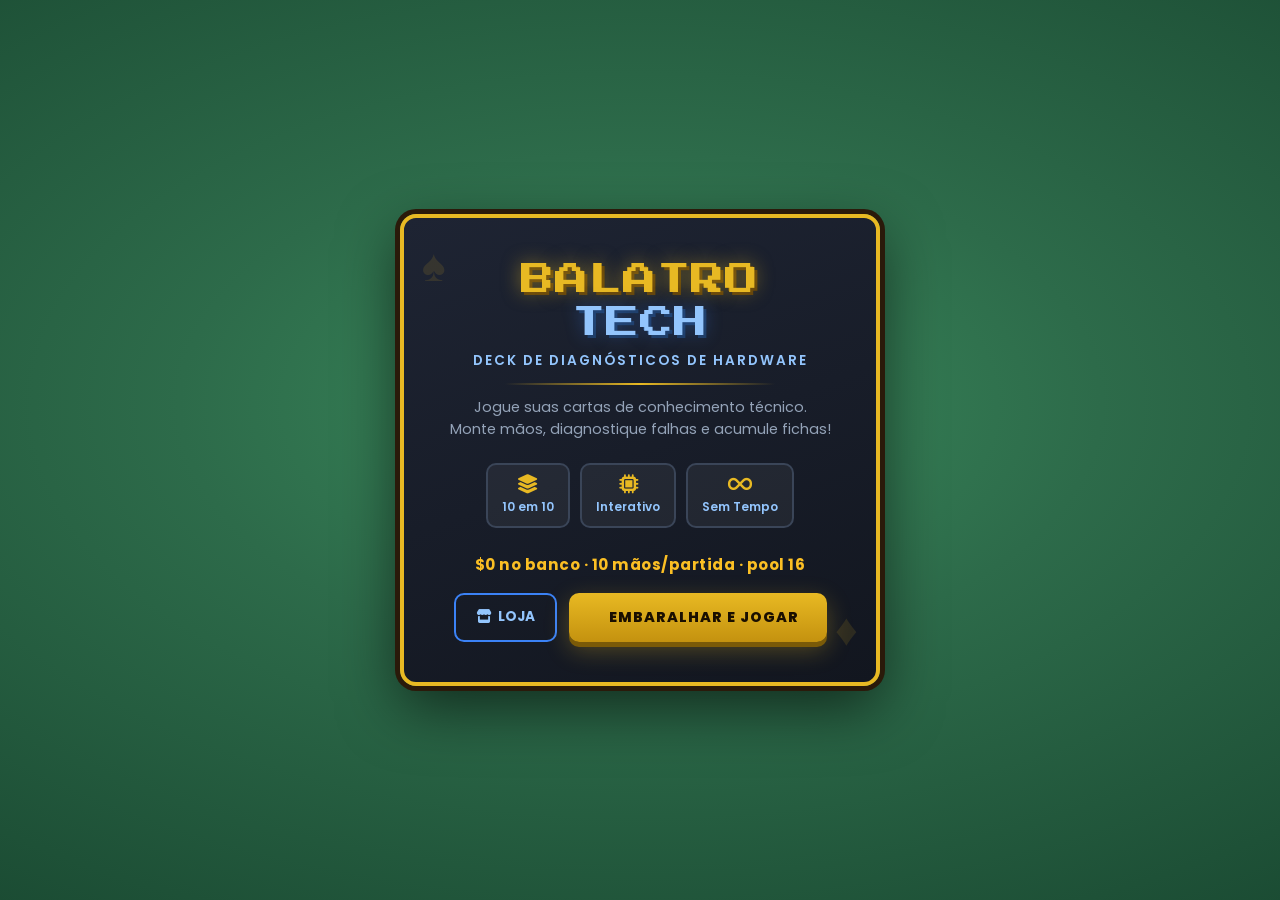
==== index.html @ ff2b9a87 "Primeira versão - Balatro Tech" ====
<!DOCTYPE html>
<html lang="pt-BR">
<head>
    <meta charset="UTF-8">
    <meta name="viewport" content="width=device-width, initial-scale=1.0">
    <title>BALATRO TECH — Deck de Diagnósticos</title>
    <link href="https://cdn.jsdelivr.net/npm/bootstrap@5.3.0/dist/css/bootstrap.min.css" rel="stylesheet">
    <link rel="stylesheet" href="https://cdnjs.cloudflare.com/ajax/libs/font-awesome/6.4.0/css/all.min.css">
    <link href="https://fonts.googleapis.com/css2?family=Press+Start+2P&family=Poppins:wght@400;600;700&display=swap" rel="stylesheet">
    <link rel="stylesheet" href="assets/css/css.css">
</head>
<body>

    <!-- ========== TELA INICIAL ========== -->
    <div id="screen-start" class="screen-start fade-in">
        <div class="title-card">
            <div class="suit-decor left">♠</div>
            <div class="suit-decor right">♦</div>
            <h1 class="game-title">BALATRO<br><span>TECH</span></h1>
            <p class="subtitle">Deck de Diagnósticos de Hardware</p>
            <div class="title-divider"></div>
            <p class="desc">Jogue suas cartas de conhecimento técnico.<br>Monte mãos, diagnostique falhas e acumule fichas!</p>
            <div class="feature-row">
                <div class="mini-card"><i class="fa-solid fa-layer-group"></i><span>10 em 10</span></div>
                <div class="mini-card"><i class="fa-solid fa-microchip"></i><span>Interativo</span></div>
                <div class="mini-card"><i class="fa-solid fa-infinity"></i><span>Sem Tempo</span></div>
            </div>
            <div class="start-bank" id="start-bank">$0 no banco · 10 mãos</div>
            <div class="start-actions">
                <button id="btn-start-shop" class="btn-shop-outline">
                    <i class="fa-solid fa-store me-1"></i> LOJA
                </button>
                <button id="btn-start" class="btn-deal">
                    <i class="fa-solid fa-cards-blank me-2"></i> EMBARALHAR E JOGAR
                </button>
            </div>
        </div>
    </div>

    <!-- ========== TELA DO JOGO (estilo Balatro) ========== -->
    <div id="screen-quiz" class="screen-quiz d-none">

        <!-- Painel esquerdo -->
        <aside class="side-panel">
            <div class="panel-header">
                <span class="panel-title">Mão <span id="question-counter">1</span>/<span id="question-total">10</span></span>
            </div>

            <div class="blind-box">
                <div class="blind-label">CASO ATUAL</div>
                <div class="blind-goal">
                    <i class="fa-solid fa-microchip"></i>
                    <span>Diagnóstico</span>
                </div>
                <div class="blind-reward">Recompensa: <strong>10 × mult</strong></div>
            </div>

            <div class="score-row">
                <div class="score-box chips-box">
                    <div class="score-label">Fichas</div>
                    <div class="score-value" id="score-display">0</div>
                </div>
                <div class="score-x">×</div>
                <div class="score-box mult-box">
                    <div class="score-label">Mult</div>
                    <div class="score-value" id="mult-display">1</div>
                </div>
            </div>

            <div class="info-box">
                <div class="info-row">
                    <span>Mãos restantes</span>
                    <strong id="hands-left">10</strong>
                </div>
                <div class="info-row">
                    <span>Acertos</span>
                    <strong id="correct-count">0</strong>
                </div>
            </div>

            <div class="money-box">
                <i class="fa-solid fa-coins"></i>
                <span id="money-display">$0</span>
            </div>

            <div class="side-actions">
                <button id="btn-mid-shop" class="btn-side-shop" title="Loja da run">
                    <i class="fa-solid fa-store"></i> LOJA
                </button>
                <button id="btn-home-quiz" class="btn-side-home" title="Voltar ao início">
                    <i class="fa-solid fa-house"></i>
                </button>
            </div>
        </aside>

        <!-- Área central da mesa -->
        <main class="table-area">
            <div class="problem-area">
                <div class="problem-card" id="problem-card">
                    <div class="card-rank top-left">
                        <span id="card-rank">A</span>
                        <span class="suit" id="card-suit">♠</span>
                    </div>
                    <div class="card-rank bottom-right">
                        <span id="card-rank-b">A</span>
                        <span class="suit" id="card-suit-b">♠</span>
                    </div>
                    <div class="card-body-content">
                        <h5 id="question-text">Texto do problema...</h5>
                        <div id="interactive-workspace" class="workspace"></div>
                    </div>
                </div>
            </div>

            <div id="explanation-box" class="feedback-box d-none">
                <div class="feedback-header" id="explanation-title"></div>
                <p id="explanation-text" class="mb-0"></p>
            </div>

            <div class="hand-section">
                <div class="hand-label">SUA MÃO — escolha uma carta</div>
                <div id="options-container" class="hand-cards"></div>
                <div class="hand-actions">
                    <button id="btn-next" class="btn-next d-none">
                        PRÓXIMA MÃO <i class="fa-solid fa-arrow-right ms-1"></i>
                    </button>
                </div>
            </div>
        </main>
    </div>

    <!-- ========== TELA DE RESULTADO ========== -->
    <div id="screen-result" class="screen-start d-none fade-in">
        <div class="result-card">
            <div class="result-icon" id="result-icon"><i class="fa-solid fa-trophy"></i></div>
            <h2 class="result-title">MÃO FINAL!</h2>
            <p id="result-badge" class="result-badge">Técnico Nível 3</p>
            <div class="result-stats">
                <div class="stat-box">
                    <div class="stat-label">FICHAS</div>
                    <div class="stat-value" id="final-score">0</div>
                </div>
                <div class="stat-box">
                    <div class="stat-label">ACERTOS</div>
                    <div class="stat-value" id="final-accuracy">0/10</div>
                </div>
            </div>
            <div class="accordion text-start mb-4" id="accordionSummary">
                <div class="accordion-item border-0 bg-transparent">
                    <h2 class="accordion-header">
                        <button class="accordion-button collapsed summary-btn" type="button" data-bs-toggle="collapse" data-bs-target="#collapseSummary">
                            <i class="fa-solid fa-list-check me-2"></i> Ver Histórico das Mãos
                        </button>
                    </h2>
                    <div id="collapseSummary" class="accordion-collapse collapse" data-bs-parent="#accordionSummary">
                        <div class="accordion-body p-0" id="summary-list"></div>
                    </div>
                </div>
            </div>
            <div class="result-actions">
                <button id="btn-shop" class="btn-shop">
                    <i class="fa-solid fa-store me-2"></i> LOJA
                </button>
                <button id="btn-restart" class="btn-deal">
                    <i class="fa-solid fa-rotate-right me-2"></i> NOVA PARTIDA
                </button>
                <button id="btn-home-result" class="btn-shop-outline">
                    <i class="fa-solid fa-house me-2"></i> INÍCIO
                </button>
            </div>
        </div>
    </div>

    <!-- ========== LOJA ========== -->
    <div id="screen-shop" class="screen-start d-none fade-in">
        <div class="shop-card">
            <div class="shop-header">
                <h2 class="shop-title"><i class="fa-solid fa-store me-2"></i><span id="shop-mode-label">LOJA TECH</span></h2>
                <div class="shop-money" id="shop-money">$0</div>
            </div>
            <p class="shop-desc" id="shop-desc-text">Compre pacotes de cartas para desbloquear novas mãos no próximo run!</p>
            <div id="shop-items" class="shop-items"></div>
            <div class="shop-footer">
                <button id="btn-shop-close" class="btn-deal">
                    <i class="fa-solid fa-play me-2"></i> JOGAR COM O BARALHO
                </button>
            </div>
        </div>
    </div>

    <script src="https://cdn.jsdelivr.net/npm/bootstrap@5.3.0/dist/js/bootstrap.bundle.min.js"></script>
    <script src="assets/js/script.js"></script>
</body>
</html>
---- assets/css/css.css ----
:root {
    --felt: #2d6b4a;
    --felt-dark: #1a4a32;
    --felt-light: #3d8a5e;
    --card-bg: #f5f0e6;
    --gold: #e8b923;
    --panel-bg: #1e2433;
    --panel-border: #3a4558;
    --blue-chip: #3b82f6;
    --red-mult: #ef4444;
    --orange-ui: #f59e0b;
}

* { box-sizing: border-box; margin: 0; padding: 0; }

body {
    font-family: 'Poppins', sans-serif;
    background: var(--felt-dark);
    color: #e2e8f0;
    min-height: 100vh;
    overflow-x: hidden;
}

/* ========== MESA DE FELTRO (fundo do jogo) ========== */
body::before {
    content: '';
    position: fixed;
    inset: 0;
    background:
        radial-gradient(ellipse 90% 70% at 55% 45%, #3a8a5c 0%, #2d6b4a 40%, #1a4a32 100%);
    z-index: 0;
}

/* Padrão sutil de feltro */
body::after {
    content: '';
    position: fixed;
    inset: 0;
    background-image:
        radial-gradient(circle at 20% 30%, rgba(255,255,255,0.03) 0%, transparent 50%),
        radial-gradient(circle at 80% 70%, rgba(0,0,0,0.08) 0%, transparent 40%),
        url("data:image/svg+xml,%3Csvg width='60' height='60' xmlns='http://www.w3.org/2000/svg'%3E%3Cpath d='M30 5 Q35 20 30 30 Q25 20 30 5' fill='none' stroke='rgba(255,255,255,0.02)' stroke-width='1'/%3E%3C/svg%3E");
    pointer-events: none;
    z-index: 0;
}

/* ========== TELA INICIAL ========== */
.screen-start {
    position: relative;
    z-index: 1;
    min-height: 100vh;
    display: flex;
    align-items: center;
    justify-content: center;
    padding: 20px;
    background:
        radial-gradient(ellipse 90% 70% at 50% 45%, #3a8a5c 0%, #2d6b4a 40%, #1a4a32 100%);
}

.title-card {
    background: linear-gradient(160deg, #1e2433 0%, #12161f 100%);
    border: 4px solid var(--gold);
    border-radius: 16px;
    padding: 40px 28px;
    text-align: center;
    position: relative;
    box-shadow: 0 0 0 5px #2a1a0a, 0 20px 60px rgba(0,0,0,0.6);
    max-width: 480px;
    width: 100%;
}

.suit-decor {
    position: absolute;
    font-size: 2.8rem;
    opacity: 0.12;
    color: var(--gold);
    font-weight: 700;
}
.suit-decor.left { top: 14px; left: 18px; }
.suit-decor.right { bottom: 14px; right: 18px; transform: rotate(180deg); }

.game-title {
    font-family: 'Press Start 2P', cursive;
    font-size: clamp(1.4rem, 5vw, 2.1rem);
    color: var(--gold);
    text-shadow: 0 0 18px rgba(232,185,35,0.5), 3px 3px 0 #5c3d0a;
    line-height: 1.3;
    margin-bottom: 6px;
}
.game-title span {
    color: #93c5fd;
    text-shadow: 0 0 18px rgba(59,130,246,0.4), 3px 3px 0 #1e3a5f;
}

.subtitle {
    color: #93c5fd;
    font-size: 0.85rem;
    font-weight: 600;
    letter-spacing: 2px;
    text-transform: uppercase;
    margin-bottom: 10px;
}

.title-divider {
    height: 2px;
    background: linear-gradient(90deg, transparent, var(--gold), transparent);
    margin: 12px auto;
    width: 65%;
}

.desc {
    color: #94a3b8;
    font-size: 0.9rem;
    line-height: 1.5;
    margin-bottom: 22px;
}

.feature-row {
    display: flex;
    gap: 10px;
    justify-content: center;
    margin-bottom: 26px;
    flex-wrap: wrap;
}

.mini-card {
    background: rgba(255,255,255,0.05);
    border: 2px solid #3a4558;
    border-radius: 10px;
    padding: 10px 14px;
    display: flex;
    flex-direction: column;
    align-items: center;
    gap: 4px;
    min-width: 80px;
    color: #93c5fd;
    font-size: 0.75rem;
    font-weight: 600;
}
.mini-card i { font-size: 1.2rem; color: var(--gold); }

.btn-deal {
    background: linear-gradient(180deg, #e8b923 0%, #c4920f 100%);
    color: #1a0f00;
    border: none;
    border-radius: 10px;
    padding: 14px 28px;
    font-weight: 800;
    font-size: 0.9rem;
    letter-spacing: 1px;
    text-transform: uppercase;
    box-shadow: 0 5px 0 #7a5a08, 0 8px 24px rgba(232,185,35,0.3);
    transition: all 0.15s ease;
    cursor: pointer;
}
.btn-deal:hover {
    transform: translateY(-2px);
    box-shadow: 0 7px 0 #7a5a08, 0 12px 30px rgba(232,185,35,0.4);
}
.btn-deal:active {
    transform: translateY(3px);
    box-shadow: 0 2px 0 #7a5a08;
}

/* ========== LAYOUT DO JOGO ========== */
.screen-quiz {
    position: relative;
    z-index: 1;
    display: flex;
    min-height: 100vh;
    width: 100%;
}

/* --- Painel lateral esquerdo (estilo Balatro) --- */
.side-panel {
    width: 270px;
    min-width: 250px;
    background: linear-gradient(180deg, #252b3b 0%, #1a1f2e 100%);
    border-right: 3px solid #3a4558;
    padding: 18px 16px;
    display: flex;
    flex-direction: column;
    gap: 14px;
    box-shadow: 4px 0 20px rgba(0,0,0,0.4);
    z-index: 10;
}

.panel-header {
    background: linear-gradient(180deg, #3b82f6 0%, #2563eb 100%);
    border-radius: 12px;
    padding: 14px 12px;
    text-align: center;
    box-shadow: 0 4px 0 #1e40af;
}

.panel-title {
    font-family: 'Press Start 2P', cursive;
    font-size: 0.85rem;
    color: #fff;
    letter-spacing: 1px;
}

.blind-box {
    background: #1a1f2e;
    border: 2px solid #3a4558;
    border-radius: 12px;
    padding: 16px 14px;
    text-align: center;
}

.blind-label {
    font-size: 0.72rem;
    letter-spacing: 2px;
    color: #64748b;
    text-transform: uppercase;
    margin-bottom: 8px;
}

.blind-goal {
    display: flex;
    align-items: center;
    justify-content: center;
    gap: 8px;
    color: #e2e8f0;
    font-weight: 700;
    font-size: 1.05rem;
    margin-bottom: 8px;
}
.blind-goal i { color: var(--gold); font-size: 1.15rem; }

.blind-reward {
    font-size: 0.85rem;
    color: #94a3b8;
}
.blind-reward strong { color: var(--gold); }

/* Fichas × Mult — estilo Balatro azul/vermelho */
.score-row {
    display: flex;
    align-items: center;
    justify-content: center;
    gap: 8px;
}

.score-box {
    border-radius: 12px;
    padding: 14px 18px;
    text-align: center;
    min-width: 90px;
    box-shadow: 0 4px 0 rgba(0,0,0,0.4);
}

.chips-box {
    background: linear-gradient(180deg, #3b82f6 0%, #1d4ed8 100%);
    border: 2px solid #60a5fa;
}

.mult-box {
    background: linear-gradient(180deg, #ef4444 0%, #b91c1c 100%);
    border: 2px solid #f87171;
}

.score-label {
    font-size: 0.7rem;
    letter-spacing: 1px;
    text-transform: uppercase;
    opacity: 0.85;
    margin-bottom: 4px;
}

.score-value {
    font-family: 'Press Start 2P', cursive;
    font-size: 1.25rem;
    color: #fff;
}

.score-x {
    font-size: 1.5rem;
    font-weight: 800;
    color: #94a3b8;
}

.info-box {
    background: #1a1f2e;
    border: 2px solid #3a4558;
    border-radius: 12px;
    padding: 14px 16px;
}

.info-row {
    display: flex;
    justify-content: space-between;
    align-items: center;
    font-size: 0.9rem;
    color: #94a3b8;
    padding: 6px 0;
}
.info-row strong {
    color: #e2e8f0;
    font-family: 'Press Start 2P', cursive;
    font-size: 0.85rem;
}

.money-box {
    background: linear-gradient(180deg, #f59e0b 0%, #d97706 100%);
    border: 2px solid #fbbf24;
    border-radius: 12px;
    padding: 14px;
    text-align: center;
    font-weight: 800;
    font-size: 1.35rem;
    color: #1a0f00;
    box-shadow: 0 4px 0 #92400e;
    margin-top: auto;
}
.money-box i { margin-right: 6px; font-size: 1.2rem; }

/* --- Área da mesa --- */
.table-area {
    flex: 1;
    display: flex;
    flex-direction: column;
    align-items: center;
    justify-content: space-between;
    padding: 20px 16px 12px;
    position: relative;
    min-width: 0;
}

.problem-area {
    width: 100%;
    max-width: 700px;
    display: flex;
    justify-content: center;
    flex: 1;
    align-items: center;
}

.problem-card {
    width: 100%;
    max-width: 640px;
    background: var(--card-bg);
    border: 3px solid #1a1a1a;
    border-radius: 14px;
    padding: 22px 48px 20px;
    position: relative;
    box-shadow:
        0 8px 0 #0a0a0a,
        0 16px 32px rgba(0,0,0,0.4),
        inset 0 0 0 4px #e0d8c8;
    color: #1a1a1a;
}

.problem-card::before {
    content: '';
    position: absolute;
    inset: 8px;
    border: 1.5px solid rgba(160, 140, 80, 0.3);
    border-radius: 10px;
    pointer-events: none;
}

.card-rank {
    position: absolute;
    font-weight: 800;
    font-size: 1.3rem;
    line-height: 1.1;
    display: flex;
    flex-direction: column;
    align-items: center;
    z-index: 2;
}
.card-rank .suit { font-size: 1.1rem; }
.card-rank.top-left { top: 10px; left: 12px; }
.card-rank.bottom-right { bottom: 10px; right: 12px; transform: rotate(180deg); }

.card-body-content { position: relative; z-index: 1; }

#question-text {
    font-size: 1.1rem;
    font-weight: 700;
    color: #1a1a1a;
    margin-bottom: 14px;
    line-height: 1.45;
    text-align: center;
}

.workspace {
    background: #ebe5d6;
    border: 2px dashed #c4b48a;
    border-radius: 10px;
    padding: 12px;
    min-height: 100px;
}

/* Diagrama visual da placa-mãe (pergunta 1) */
.mb-diagram {
    display: flex;
    align-items: center;
    justify-content: center;
    gap: 20px;
    flex-wrap: wrap;
    padding: 4px;
}

.mb-board {
    background: linear-gradient(145deg, #065f46 0%, #064e3b 50%, #022c22 100%);
    border: 3px solid #022c22;
    border-radius: 12px;
    padding: 14px 16px;
    color: #ecfdf5;
    min-width: 260px;
    box-shadow: inset 0 0 20px rgba(0,0,0,0.3), 0 4px 12px rgba(0,0,0,0.2);
}

.mb-label-top {
    text-align: center;
    font-weight: 700;
    font-size: 0.75rem;
    letter-spacing: 2px;
    margin-bottom: 12px;
    opacity: 0.9;
}

.mb-layout {
    display: flex;
    flex-direction: column;
    gap: 10px;
}

.mb-socket {
    background: rgba(0,0,0,0.35);
    border: 2px solid #a7f3d0;
    border-radius: 8px;
    padding: 10px;
    text-align: center;
    font-size: 0.8rem;
    display: flex;
    align-items: center;
    justify-content: center;
    gap: 8px;
}
.mb-socket i { font-size: 1.1rem; color: #6ee7b7; }

.mb-dimm-group {
    display: flex;
    gap: 6px;
    justify-content: center;
}

.mb-dimm {
    background: rgba(0,0,0,0.3);
    border: 2px dashed #6ee7b7;
    border-radius: 6px;
    padding: 8px 6px;
    font-size: 0.65rem;
    text-align: center;
    min-width: 52px;
    color: #a7f3d0;
    display: flex;
    flex-direction: column;
    align-items: center;
    gap: 2px;
}

.mb-dimm.highlight {
    background: linear-gradient(180deg, #fbbf24 0%, #d97706 100%);
    border: 2px solid #fde68a;
    border-style: solid;
    color: #1a0f00;
    font-weight: 700;
    box-shadow: 0 0 12px rgba(251, 191, 36, 0.5);
    animation: dimmPulse 1.6s ease-in-out infinite;
}
.mb-dimm.highlight i { font-size: 0.9rem; }

@keyframes dimmPulse {
    0%, 100% { box-shadow: 0 0 8px rgba(251, 191, 36, 0.4); }
    50% { box-shadow: 0 0 18px rgba(251, 191, 36, 0.7); }
}

.mb-pcie {
    background: rgba(0,0,0,0.25);
    border: 2px dashed #5eead4;
    border-radius: 6px;
    padding: 8px;
    text-align: center;
    font-size: 0.75rem;
    display: flex;
    align-items: center;
    justify-content: center;
    gap: 6px;
    color: #99f6e4;
}

.mb-hint {
    text-align: center;
    font-size: 0.7rem;
    margin-top: 10px;
    opacity: 0.7;
    font-style: italic;
}

.mb-part {
    background: #fff;
    border: 2.5px solid #1a1a1a;
    border-radius: 12px;
    padding: 16px 18px;
    text-align: center;
    box-shadow: 0 4px 0 #1a1a1a, 0 8px 16px rgba(0,0,0,0.15);
    min-width: 110px;
}

.mb-part-icon {
    font-size: 2rem;
    color: #2563eb;
    margin-bottom: 6px;
}

.mb-part-name {
    font-weight: 700;
    font-size: 0.85rem;
    color: #1a1a1a;
}

.mb-part-sub {
    font-size: 0.7rem;
    color: #64748b;
    margin-top: 2px;
}

.monitor-box {
    background: #090d16;
    color: #22c55e;
    font-family: monospace;
    border: 2px solid #334155;
    border-radius: 8px;
    padding: 12px;
    font-size: 0.88rem;
}

/* --- Feedback --- */
.feedback-box {
    background: rgba(30, 36, 51, 0.95);
    border: 2px solid #3a4558;
    border-radius: 12px;
    padding: 12px 18px;
    max-width: 560px;
    width: 90%;
    margin: 8px auto;
    text-align: left;
}
.feedback-box.alert-success {
    border-color: #22c55e;
    background: rgba(6, 78, 59, 0.92);
}
.feedback-box.alert-danger {
    border-color: #ef4444;
    background: rgba(127, 29, 29, 0.92);
}
.feedback-header {
    font-weight: 700;
    font-size: 0.9rem;
    margin-bottom: 4px;
}
#explanation-text { font-size: 0.82rem; opacity: 0.95; }

/* --- Mão de cartas (leque na base) --- */
.hand-section {
    width: 100%;
    display: flex;
    flex-direction: column;
    align-items: center;
    padding-bottom: 8px;
}

.hand-label {
    text-align: center;
    color: rgba(255,255,255,0.55);
    font-size: 0.7rem;
    font-weight: 600;
    letter-spacing: 2px;
    text-transform: uppercase;
    margin-bottom: 8px;
}

.hand-cards {
    display: flex;
    justify-content: center;
    align-items: flex-end;
    gap: 0;
    padding: 0 6px;
    min-height: 240px;
}

/* Cartas em leque (estilo Balatro) — mais juntas */
.play-card {
    width: 155px;
    height: 210px;
    background: linear-gradient(165deg, #fdfaf3 0%, #f5f0e6 100%);
    border: 2.5px solid #2a2a2a;
    border-radius: 12px;
    padding: 12px 8px;
    cursor: pointer;
    position: relative;
    box-shadow:
        0 5px 0 #1a1a1a,
        0 8px 18px rgba(0,0,0,0.35),
        inset 0 0 0 2px #e8e0d0;
    transition: transform 0.2s cubic-bezier(0.34, 1.56, 0.64, 1), box-shadow 0.2s, opacity 0.3s;
    color: #1a1a1a;
    display: flex;
    flex-direction: column;
    align-items: center;
    text-align: center;
    flex-shrink: 0;
    margin: 0 -10px;
    -webkit-tap-highlight-color: transparent;
    touch-action: manipulation;
    user-select: none;
}

/* Leque suave */
.play-card:nth-child(1) { transform: rotate(-4deg) translateY(4px); z-index: 1; }
.play-card:nth-child(2) { transform: rotate(-1.2deg) translateY(1px); z-index: 2; }
.play-card:nth-child(3) { transform: rotate(1.2deg) translateY(1px); z-index: 3; }
.play-card:nth-child(4) { transform: rotate(4deg) translateY(4px); z-index: 4; }

.play-card:hover:not(:disabled) {
    transform: translateY(-22px) scale(1.05) rotate(0deg) !important;
    box-shadow:
        0 12px 0 #1a1a1a,
        0 18px 32px rgba(0,0,0,0.5),
        inset 0 0 0 2px #e8e0d0;
    z-index: 20 !important;
}
.play-card:active:not(:disabled) {
    transform: translateY(-10px) scale(1.03) rotate(0deg) !important;
}

.play-card:disabled { cursor: default; }

.play-card.dimmed {
    opacity: 0.35;
    transform: none !important;
}

.play-card .card-corner {
    position: absolute;
    font-weight: 800;
    font-size: 1rem;
    line-height: 1;
}
.play-card .card-corner.tl { top: 7px; left: 9px; }
.play-card .card-corner.br { bottom: 7px; right: 9px; transform: rotate(180deg); }

.play-card .card-icon {
    font-size: 2.1rem;
    margin: 32px 0 10px;
    color: #1e3a5f;
}

.play-card .card-text {
    font-size: 0.8rem;
    font-weight: 600;
    line-height: 1.3;
    flex: 1;
    display: flex;
    align-items: center;
    padding: 0 6px;
}

.play-card.correct {
    background: linear-gradient(160deg, #d1fae5, #a7f3d0) !important;
    border-color: #059669 !important;
    box-shadow: 0 4px 0 #047857, 0 0 24px rgba(16,185,129,0.5) !important;
    opacity: 1 !important;
    transform: translateY(-20px) scale(1.08) rotate(0deg) !important;
    z-index: 15 !important;
}

.play-card.wrong {
    background: linear-gradient(160deg, #fee2e2, #fecaca) !important;
    border-color: #dc2626 !important;
    box-shadow: 0 4px 0 #991b1b, 0 0 16px rgba(239,68,68,0.4) !important;
    opacity: 1 !important;
    transform: rotate(0deg) !important;
}

.suit-red { color: #c41e3a; }
.suit-black { color: #1a1a1a; }

.hand-actions {
    margin-top: 10px;
    min-height: 44px;
    display: flex;
    justify-content: center;
}

.btn-next {
    background: linear-gradient(180deg, #f59e0b 0%, #d97706 100%);
    color: #1a0f00;
    border: none;
    border-radius: 10px;
    padding: 10px 22px;
    font-weight: 800;
    font-size: 0.85rem;
    letter-spacing: 1px;
    box-shadow: 0 4px 0 #92400e;
    transition: all 0.15s;
    cursor: pointer;
}
.btn-next:hover {
    transform: translateY(-2px);
    box-shadow: 0 6px 0 #92400e;
}

/* ========== RESULTADO ========== */
.result-card {
    background: linear-gradient(160deg, #1e2433 0%, #12161f 100%);
    border: 4px solid var(--gold);
    border-radius: 16px;
    padding: 36px 28px;
    text-align: center;
    box-shadow: 0 0 0 5px #2a1a0a, 0 20px 60px rgba(0,0,0,0.6);
    max-width: 520px;
    width: 100%;
    position: relative;
    z-index: 1;
}

.result-icon {
    font-size: 3.2rem;
    color: var(--gold);
    margin-bottom: 10px;
    text-shadow: 0 0 24px rgba(232,185,35,0.5);
}

.result-title {
    font-family: 'Press Start 2P', cursive;
    font-size: 1.2rem;
    color: var(--gold);
    margin-bottom: 12px;
}

.result-badge {
    display: inline-block;
    padding: 8px 20px;
    border-radius: 10px;
    font-weight: 700;
    font-size: 0.9rem;
    margin-bottom: 20px;
}

.result-stats {
    display: flex;
    gap: 12px;
    justify-content: center;
    margin-bottom: 22px;
}

.stat-box {
    background: #1a1f2e;
    border: 2px solid #3a4558;
    border-radius: 10px;
    padding: 12px 22px;
    min-width: 100px;
}
.stat-label {
    font-size: 0.6rem;
    letter-spacing: 2px;
    color: #64748b;
    margin-bottom: 4px;
}
.stat-value {
    font-family: 'Press Start 2P', cursive;
    font-size: 1.1rem;
    color: var(--gold);
}

.summary-btn {
    background: rgba(255,255,255,0.06) !important;
    color: #93c5fd !important;
    border: 2px solid #3a4558 !important;
    border-radius: 10px !important;
    font-weight: 600;
}
.summary-btn:not(.collapsed) {
    background: rgba(59, 130, 246, 0.2) !important;
    border-color: #3b82f6 !important;
}

.summary-item {
    background: rgba(255,255,255,0.04);
    border: 1px solid #3a4558;
    border-radius: 8px;
    padding: 10px;
    margin-bottom: 8px;
    text-align: left;
    color: #e2e8f0;
}
.summary-item.ok { border-left: 4px solid #22c55e; }
.summary-item.fail { border-left: 4px solid #ef4444; }

.fade-in { animation: fadeIn 0.4s ease-out; }
@keyframes fadeIn {
    from { opacity: 0; transform: translateY(12px); }
    to { opacity: 1; transform: translateY(0); }
}

.card-deal {
    animation: dealCard 0.4s cubic-bezier(0.34, 1.56, 0.64, 1) backwards;
}
@keyframes dealCard {
    from { opacity: 0; transform: translateY(40px) scale(0.8); }
    to { opacity: 1; }
}

/* Responsive */
@media (max-width: 900px) {
    .screen-quiz {
        flex-direction: column;
        overflow-y: auto;
        -webkit-overflow-scrolling: touch;
        min-height: 100vh;
        min-height: 100dvh;
    }
    .side-panel {
        width: 100%;
        min-width: unset;
        flex-direction: row;
        flex-wrap: wrap;
        justify-content: center;
        align-items: center;
        border-right: none;
        border-bottom: 3px solid #3a4558;
        padding: 10px;
        gap: 8px;
    }
    .panel-header { padding: 10px 12px; flex: 1 1 100%; }
    .panel-title { font-size: 0.75rem; }
    .blind-box { padding: 10px 12px; flex: 1 1 140px; }
    .score-row { flex: 0 0 auto; }
    .info-box { flex: 1 1 120px; padding: 10px 12px; }
    .money-box { margin-top: 0; padding: 10px 14px; font-size: 1.15rem; }
    .side-actions { width: 100%; justify-content: center; }
    .btn-side-shop { flex: 0 1 auto; min-width: 120px; }

    .table-area {
        padding: 10px 8px 12px;
        justify-content: flex-start;
        gap: 8px;
    }
    .problem-area { flex: 0 1 auto; width: 100%; }
    .problem-card { padding: 14px 36px 12px; max-width: 100%; }
    #question-text { font-size: 0.95rem; margin-bottom: 10px; }
    .workspace { padding: 8px; min-height: 70px; }
    .mb-diagram { gap: 12px; }
    .mb-board { min-width: 200px; padding: 10px 12px; }
    .mb-part { min-width: 90px; padding: 12px; }

    .hand-section {
        padding-bottom: 8px;
        width: 100%;
        margin-top: auto;
    }
    .hand-label { margin-bottom: 8px; font-size: 0.65rem; }
    .hand-cards {
        min-height: auto;
        padding: 8px 6px 4px;
        gap: 8px;
        flex-wrap: nowrap;
        justify-content: center;
        overflow-x: visible;
    }

    /* Sem sobreposição no tablet/celular */
    .play-card {
        width: 120px;
        height: 165px;
        margin: 0 !important;
        padding: 8px 6px;
        border-radius: 10px;
        flex-shrink: 0;
    }
    .play-card:nth-child(1),
    .play-card:nth-child(2),
    .play-card:nth-child(3),
    .play-card:nth-child(4) {
        transform: none;
        z-index: 1;
    }
    .play-card:hover:not(:disabled),
    .play-card:active:not(:disabled) {
        transform: translateY(-10px) scale(1.04) !important;
        z-index: 10 !important;
    }
    .play-card.correct,
    .play-card.wrong {
        transform: translateY(-6px) scale(1.03) !important;
    }
    .play-card.dimmed {
        transform: none !important;
        margin: 0 !important;
    }
    .play-card .card-text { font-size: 0.68rem; line-height: 1.25; padding: 0 4px; }
    .play-card .card-icon { font-size: 1.5rem; margin: 22px 0 8px; }
    .play-card .card-corner { font-size: 0.85rem; }
    .play-card .card-corner.tl { top: 5px; left: 6px; }
    .play-card .card-corner.br { bottom: 5px; right: 6px; }

    .feedback-box { padding: 10px 14px; margin: 6px auto; width: 95%; }
    .btn-next { padding: 10px 18px; font-size: 0.8rem; }

    .title-card, .result-card, .shop-card { padding: 28px 18px; }
    .shop-items { grid-template-columns: 1fr; }
}

@media (max-width: 500px) {
    .side-panel {
        padding: 8px 6px;
        gap: 6px;
    }
    .panel-header { flex: 1 1 100%; padding: 8px; }
    .panel-title { font-size: 0.7rem; }
    .blind-box { flex: 1 1 100px; padding: 8px; }
    .blind-goal { font-size: 0.88rem; }
    .blind-reward { font-size: 0.72rem; }
    .score-box { min-width: 58px; padding: 8px 10px; }
    .score-value { font-size: 0.85rem; }
    .score-label { font-size: 0.6rem; }
    .info-box { flex: 1 1 100px; padding: 8px 10px; }
    .info-row { font-size: 0.78rem; padding: 3px 0; }
    .info-row strong { font-size: 0.72rem; }
    .money-box { padding: 8px 12px; font-size: 1.05rem; }

    .problem-card { padding: 12px 28px 10px; border-radius: 10px; }
    .card-rank { font-size: 1.05rem; }
    .card-rank.top-left { top: 6px; left: 8px; }
    .card-rank.bottom-right { bottom: 6px; right: 8px; }
    #question-text { font-size: 0.9rem; line-height: 1.35; }
    .workspace { min-height: 60px; padding: 6px; }
    .mb-board { min-width: 150px; }
    .mb-dimm { min-width: 40px; font-size: 0.58rem; padding: 5px 3px; }
    .mb-part { min-width: 70px; padding: 10px 8px; }
    .mb-part-icon { font-size: 1.4rem; }
    .mb-part-name { font-size: 0.72rem; }
    .monitor-box { font-size: 0.78rem; padding: 8px; }

    /* Grid 2x2 — cartas legíveis no celular */
    .hand-cards {
        display: grid;
        grid-template-columns: 1fr 1fr;
        gap: 10px;
        padding: 8px 12px;
        min-height: auto;
        width: 100%;
        max-width: 360px;
        margin: 0 auto;
    }
    .play-card {
        width: 100% !important;
        height: auto !important;
        min-height: 120px;
        margin: 0 !important;
        padding: 10px 8px;
        border-radius: 10px;
    }
    .play-card:nth-child(1),
    .play-card:nth-child(2),
    .play-card:nth-child(3),
    .play-card:nth-child(4) {
        transform: none !important;
    }
    .play-card:hover:not(:disabled),
    .play-card:active:not(:disabled) {
        transform: scale(1.03) !important;
    }
    .play-card.correct,
    .play-card.wrong {
        transform: scale(1.02) !important;
    }
    .play-card .card-text {
        font-size: 0.72rem;
        line-height: 1.3;
        padding: 0 4px;
    }
    .play-card .card-icon {
        font-size: 1.5rem;
        margin: 18px 0 6px;
    }
    .play-card .card-corner { font-size: 0.8rem; }
    .play-card .card-corner.tl { top: 5px; left: 6px; }
    .play-card .card-corner.br { bottom: 5px; right: 6px; }

    .feedback-box { padding: 8px 12px; font-size: 0.85rem; }
    .feedback-header { font-size: 0.8rem; }
    #explanation-text { font-size: 0.75rem; }

    .title-card, .result-card { padding: 24px 14px; }
    .game-title { font-size: 1.25rem; }
    .subtitle { font-size: 0.75rem; letter-spacing: 1px; }
    .desc { font-size: 0.82rem; }
    .feature-row { gap: 6px; }
    .mini-card { padding: 8px 10px; min-width: 70px; font-size: 0.68rem; }
    .btn-deal, .btn-shop, .btn-shop-outline {
        padding: 12px 16px;
        font-size: 0.8rem;
    }
    .start-actions, .result-actions { gap: 8px; }
    .result-title { font-size: 1rem; }
    .result-stats { gap: 8px; }
    .stat-box { padding: 10px 14px; min-width: 80px; }
    .stat-value { font-size: 0.95rem; }

    .shop-card { padding: 20px 12px; max-height: 95vh; }
    .shop-title { font-size: 0.9rem; }
    .shop-money { font-size: 1.05rem; padding: 6px 12px; }
    .shop-item { padding: 12px; }
    .shop-item-name { font-size: 0.88rem; }
    .shop-item-desc { font-size: 0.75rem; }
}

@media (max-width: 360px) {
    .hand-cards {
        gap: 8px;
        padding: 6px 8px;
        max-width: 100%;
    }
    .play-card {
        min-height: 110px;
        padding: 8px 6px;
    }
    .play-card .card-text { font-size: 0.65rem; }
    .play-card .card-icon { font-size: 1.3rem; margin: 14px 0 4px; }
    #question-text { font-size: 0.85rem; }
    .problem-card { padding: 10px 24px 8px; }
}

/* ========== LOJA ========== */
.start-bank {
    color: #fbbf24;
    font-weight: 700;
    font-size: 0.95rem;
    margin-bottom: 16px;
    letter-spacing: 0.5px;
}

.start-actions {
    display: flex;
    gap: 12px;
    justify-content: center;
    flex-wrap: wrap;
    align-items: center;
}

.btn-shop-outline {
    background: transparent;
    color: #93c5fd;
    border: 2px solid #3b82f6;
    border-radius: 10px;
    padding: 12px 20px;
    font-weight: 700;
    font-size: 0.85rem;
    cursor: pointer;
    transition: all 0.15s;
}
.btn-shop-outline:hover {
    background: rgba(59, 130, 246, 0.2);
    transform: translateY(-2px);
}

.result-actions {
    display: flex;
    gap: 12px;
    justify-content: center;
    flex-wrap: wrap;
}

.btn-shop {
    background: linear-gradient(180deg, #3b82f6 0%, #1d4ed8 100%);
    color: #fff;
    border: none;
    border-radius: 10px;
    padding: 14px 28px;
    font-weight: 800;
    font-size: 0.9rem;
    letter-spacing: 1px;
    box-shadow: 0 5px 0 #1e40af;
    cursor: pointer;
    transition: all 0.15s;
}
.btn-shop:hover {
    transform: translateY(-2px);
    box-shadow: 0 7px 0 #1e40af;
}

.shop-card {
    background: linear-gradient(160deg, #1e2433 0%, #12161f 100%);
    border: 4px solid var(--gold);
    border-radius: 16px;
    padding: 28px 24px;
    max-width: 720px;
    width: 100%;
    box-shadow: 0 0 0 5px #2a1a0a, 0 20px 60px rgba(0,0,0,0.6);
    max-height: 92vh;
    overflow-y: auto;
}

.shop-header {
    display: flex;
    justify-content: space-between;
    align-items: center;
    margin-bottom: 8px;
    flex-wrap: wrap;
    gap: 10px;
}

.shop-title {
    font-family: 'Press Start 2P', cursive;
    font-size: 1.1rem;
    color: var(--gold);
    margin: 0;
}

.shop-money {
    background: linear-gradient(180deg, #f59e0b 0%, #d97706 100%);
    border: 2px solid #fbbf24;
    border-radius: 10px;
    padding: 8px 16px;
    font-weight: 800;
    font-size: 1.2rem;
    color: #1a0f00;
    box-shadow: 0 3px 0 #92400e;
}

.shop-desc {
    color: #94a3b8;
    font-size: 0.9rem;
    margin-bottom: 18px;
}

.shop-items {
    display: grid;
    grid-template-columns: repeat(auto-fill, minmax(280px, 1fr));
    gap: 12px;
    margin-bottom: 20px;
}

.shop-item {
    background: #1a1f2e;
    border: 2px solid #3a4558;
    border-radius: 12px;
    padding: 14px;
    display: flex;
    flex-direction: column;
    gap: 8px;
    transition: border-color 0.2s;
}
.shop-item:hover { border-color: #60a5fa; }
.shop-item.owned {
    border-color: #22c55e;
    opacity: 0.85;
}

.shop-item-top {
    display: flex;
    justify-content: space-between;
    align-items: flex-start;
    gap: 8px;
}

.shop-item-name {
    font-weight: 700;
    font-size: 0.95rem;
    color: #e2e8f0;
}
.shop-item-name i { color: var(--gold); margin-right: 4px; }

.shop-item-price {
    background: #f59e0b;
    color: #1a0f00;
    font-weight: 800;
    font-size: 0.8rem;
    padding: 3px 10px;
    border-radius: 6px;
    white-space: nowrap;
}
.shop-item.owned .shop-item-price {
    background: #22c55e;
    color: #fff;
}

.shop-item-desc {
    font-size: 0.8rem;
    color: #94a3b8;
    line-height: 1.35;
}

.shop-item-meta {
    font-size: 0.72rem;
    color: #64748b;
}

.btn-buy {
    background: linear-gradient(180deg, #22c55e 0%, #16a34a 100%);
    color: #fff;
    border: none;
    border-radius: 8px;
    padding: 8px 14px;
    font-weight: 700;
    font-size: 0.85rem;
    cursor: pointer;
    box-shadow: 0 3px 0 #15803d;
    transition: all 0.15s;
    margin-top: auto;
}
.btn-buy:hover:not(:disabled) {
    transform: translateY(-1px);
    box-shadow: 0 4px 0 #15803d;
}
.btn-buy:disabled {
    background: #374151;
    box-shadow: none;
    cursor: default;
    opacity: 0.7;
}

.shop-footer {
    text-align: center;
}
/* ========== SIDE ACTIONS (loja + home no painel) ========== */
.side-actions {
    display: flex;
    gap: 8px;
    margin-top: 4px;
}

.btn-side-shop {
    flex: 1;
    background: linear-gradient(180deg, #3b82f6 0%, #1d4ed8 100%);
    color: #fff;
    border: none;
    border-radius: 10px;
    padding: 10px 12px;
    font-weight: 700;
    font-size: 0.8rem;
    letter-spacing: 1px;
    box-shadow: 0 3px 0 #1e40af;
    cursor: pointer;
    transition: all 0.15s;
}
.btn-side-shop:hover {
    transform: translateY(-2px);
    box-shadow: 0 5px 0 #1e40af;
}

.btn-side-home {
    background: rgba(255,255,255,0.06);
    color: #94a3b8;
    border: 2px solid #3a4558;
    border-radius: 10px;
    padding: 10px 14px;
    font-size: 1rem;
    cursor: pointer;
    transition: all 0.15s;
}
.btn-side-home:hover {
    background: rgba(239, 68, 68, 0.2);
    border-color: #ef4444;
    color: #fca5a5;
}

/* Dica comprada na loja da run */
.play-card.hint-glow {
    box-shadow: 0 0 0 3px #fbbf24, 0 8px 24px rgba(251, 191, 36, 0.55) !important;
    animation: hintPulse 1.2s ease-in-out infinite;
}
@keyframes hintPulse {
    0%, 100% { box-shadow: 0 0 0 3px #fbbf24, 0 6px 16px rgba(251, 191, 36, 0.4); }
    50% { box-shadow: 0 0 0 5px #fde68a, 0 10px 28px rgba(251, 191, 36, 0.7); }
}

.shop-section-title {
    grid-column: 1 / -1;
    font-family: 'Press Start 2P', cursive;
    font-size: 0.7rem;
    color: var(--gold);
    letter-spacing: 1px;
    margin: 8px 0 4px;
    padding-bottom: 6px;
    border-bottom: 1px solid #3a4558;
}

/* (side-actions mobile rules consolidated above) */
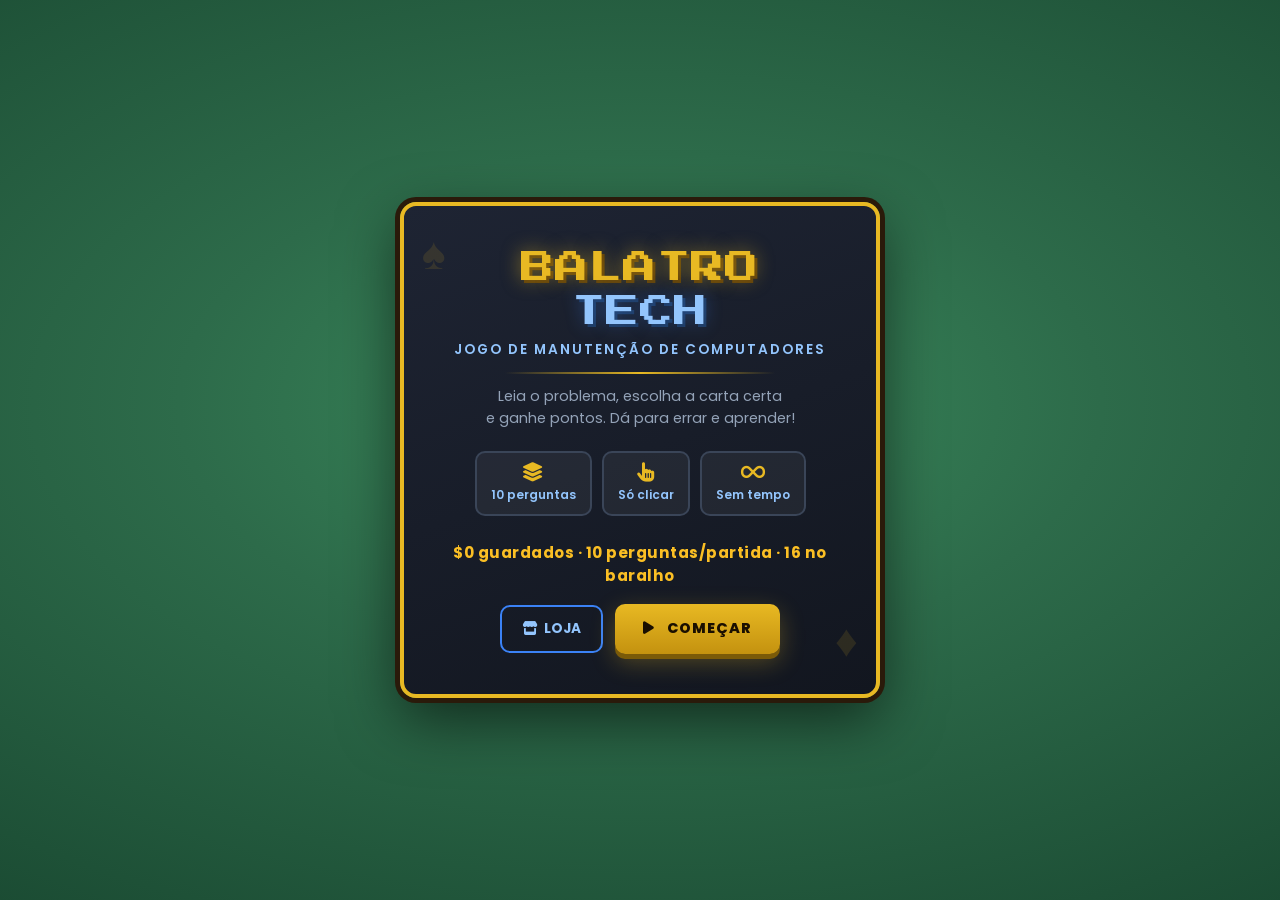
==== commit bb79e055: "Corrige script duplicado e histórico" ====
--- a/index.html
+++ b/index.html
@@ -3,7 +3,7 @@
 <head>
     <meta charset="UTF-8">
     <meta name="viewport" content="width=device-width, initial-scale=1.0">
-    <title>BALATRO TECH — Deck de Diagnósticos</title>
+    <title>Balatro Tech — Aprenda a consertar PC</title>
     <link href="https://cdn.jsdelivr.net/npm/bootstrap@5.3.0/dist/css/bootstrap.min.css" rel="stylesheet">
     <link rel="stylesheet" href="https://cdnjs.cloudflare.com/ajax/libs/font-awesome/6.4.0/css/all.min.css">
     <link href="https://fonts.googleapis.com/css2?family=Press+Start+2P&family=Poppins:wght@400;600;700&display=swap" rel="stylesheet">
@@ -17,21 +17,21 @@
             <div class="suit-decor left">♠</div>
             <div class="suit-decor right">♦</div>
             <h1 class="game-title">BALATRO<br><span>TECH</span></h1>
-            <p class="subtitle">Deck de Diagnósticos de Hardware</p>
+            <p class="subtitle">Jogo de manutenção de computadores</p>
             <div class="title-divider"></div>
-            <p class="desc">Jogue suas cartas de conhecimento técnico.<br>Monte mãos, diagnostique falhas e acumule fichas!</p>
+            <p class="desc">Leia o problema, escolha a carta certa<br>e ganhe pontos. Dá para errar e aprender!</p>
             <div class="feature-row">
-                <div class="mini-card"><i class="fa-solid fa-layer-group"></i><span>10 em 10</span></div>
-                <div class="mini-card"><i class="fa-solid fa-microchip"></i><span>Interativo</span></div>
-                <div class="mini-card"><i class="fa-solid fa-infinity"></i><span>Sem Tempo</span></div>
+                <div class="mini-card"><i class="fa-solid fa-layer-group"></i><span>10 perguntas</span></div>
+                <div class="mini-card"><i class="fa-solid fa-hand-pointer"></i><span>Só clicar</span></div>
+                <div class="mini-card"><i class="fa-solid fa-infinity"></i><span>Sem tempo</span></div>
             </div>
-            <div class="start-bank" id="start-bank">$0 no banco · 10 mãos</div>
+            <div class="start-bank" id="start-bank">$0 guardados · 10 perguntas por partida</div>
             <div class="start-actions">
                 <button id="btn-start-shop" class="btn-shop-outline">
                     <i class="fa-solid fa-store me-1"></i> LOJA
                 </button>
                 <button id="btn-start" class="btn-deal">
-                    <i class="fa-solid fa-cards-blank me-2"></i> EMBARALHAR E JOGAR
+                    <i class="fa-solid fa-play me-2"></i> COMEÇAR
                 </button>
             </div>
         </div>
@@ -47,29 +47,29 @@
             </div>
 
             <div class="blind-box">
-                <div class="blind-label">CASO ATUAL</div>
+                <div class="blind-label">O QUE FAZER</div>
                 <div class="blind-goal">
                     <i class="fa-solid fa-microchip"></i>
-                    <span>Diagnóstico</span>
+                    <span>Escolha a carta certa</span>
                 </div>
-                <div class="blind-reward">Recompensa: <strong>10 × mult</strong></div>
+                <div class="blind-reward">Pontos: <strong>10 × bônus</strong></div>
             </div>
 
             <div class="score-row">
                 <div class="score-box chips-box">
-                    <div class="score-label">Fichas</div>
+                    <div class="score-label">Pontos</div>
                     <div class="score-value" id="score-display">0</div>
                 </div>
                 <div class="score-x">×</div>
                 <div class="score-box mult-box">
-                    <div class="score-label">Mult</div>
+                    <div class="score-label">Bônus</div>
                     <div class="score-value" id="mult-display">1</div>
                 </div>
             </div>
 
             <div class="info-box">
                 <div class="info-row">
-                    <span>Mãos restantes</span>
+                    <span>Faltam</span>
                     <strong id="hands-left">10</strong>
                 </div>
                 <div class="info-row">
@@ -84,10 +84,10 @@
             </div>
 
             <div class="side-actions">
-                <button id="btn-mid-shop" class="btn-side-shop" title="Loja da run">
+                <button id="btn-mid-shop" class="btn-side-shop" title="Abrir a loja">
                     <i class="fa-solid fa-store"></i> LOJA
                 </button>
-                <button id="btn-home-quiz" class="btn-side-home" title="Voltar ao início">
+                <button id="btn-home-quiz" class="btn-side-home" title="Voltar ao menu">
                     <i class="fa-solid fa-house"></i>
                 </button>
             </div>
@@ -122,7 +122,7 @@
                 <div id="options-container" class="hand-cards"></div>
                 <div class="hand-actions">
                     <button id="btn-next" class="btn-next d-none">
-                        PRÓXIMA MÃO <i class="fa-solid fa-arrow-right ms-1"></i>
+                        PRÓXIMA <i class="fa-solid fa-arrow-right ms-1"></i>
                     </button>
                 </div>
             </div>
@@ -133,11 +133,11 @@
     <div id="screen-result" class="screen-start d-none fade-in">
         <div class="result-card">
             <div class="result-icon" id="result-icon"><i class="fa-solid fa-trophy"></i></div>
-            <h2 class="result-title">MÃO FINAL!</h2>
-            <p id="result-badge" class="result-badge">Técnico Nível 3</p>
+            <h2 class="result-title">FIM DA PARTIDA!</h2>
+            <p id="result-badge" class="result-badge">Bom trabalho</p>
             <div class="result-stats">
                 <div class="stat-box">
-                    <div class="stat-label">FICHAS</div>
+                    <div class="stat-label">PONTOS</div>
                     <div class="stat-value" id="final-score">0</div>
                 </div>
                 <div class="stat-box">
@@ -149,7 +149,7 @@
                 <div class="accordion-item border-0 bg-transparent">
                     <h2 class="accordion-header">
                         <button class="accordion-button collapsed summary-btn" type="button" data-bs-toggle="collapse" data-bs-target="#collapseSummary">
-                            <i class="fa-solid fa-list-check me-2"></i> Ver Histórico das Mãos
+                            <i class="fa-solid fa-list-check me-2"></i> Ver o que você respondeu
                         </button>
                     </h2>
                     <div id="collapseSummary" class="accordion-collapse collapse" data-bs-parent="#accordionSummary">
@@ -162,10 +162,10 @@
                     <i class="fa-solid fa-store me-2"></i> LOJA
                 </button>
                 <button id="btn-restart" class="btn-deal">
-                    <i class="fa-solid fa-rotate-right me-2"></i> NOVA PARTIDA
+                    <i class="fa-solid fa-rotate-right me-2"></i> JOGAR DE NOVO
                 </button>
                 <button id="btn-home-result" class="btn-shop-outline">
-                    <i class="fa-solid fa-house me-2"></i> INÍCIO
+                    <i class="fa-solid fa-house me-2"></i> MENU
                 </button>
             </div>
         </div>
@@ -178,11 +178,14 @@
                 <h2 class="shop-title"><i class="fa-solid fa-store me-2"></i><span id="shop-mode-label">LOJA TECH</span></h2>
                 <div class="shop-money" id="shop-money">$0</div>
             </div>
-            <p class="shop-desc" id="shop-desc-text">Compre pacotes de cartas para desbloquear novas mãos no próximo run!</p>
+            <p class="shop-desc" id="shop-desc-text">Gaste seu dinheiro para liberar mais perguntas e melhorias.</p>
             <div id="shop-items" class="shop-items"></div>
             <div class="shop-footer">
                 <button id="btn-shop-close" class="btn-deal">
-                    <i class="fa-solid fa-play me-2"></i> JOGAR COM O BARALHO
+                    <i class="fa-solid fa-play me-2"></i> JOGAR
+                </button>
+                <button id="btn-shop-menu" class="btn-shop-outline">
+                    <i class="fa-solid fa-house me-2"></i> MENU
                 </button>
             </div>
         </div>
--- a/assets/css/css.css
+++ b/assets/css/css.css
@@ -1228,6 +1228,11 @@
 
 .shop-footer {
     text-align: center;
+    display: flex;
+    gap: 12px;
+    justify-content: center;
+    flex-wrap: wrap;
+    align-items: center;
 }
 /* ========== SIDE ACTIONS (loja + home no painel) ========== */
 .side-actions {
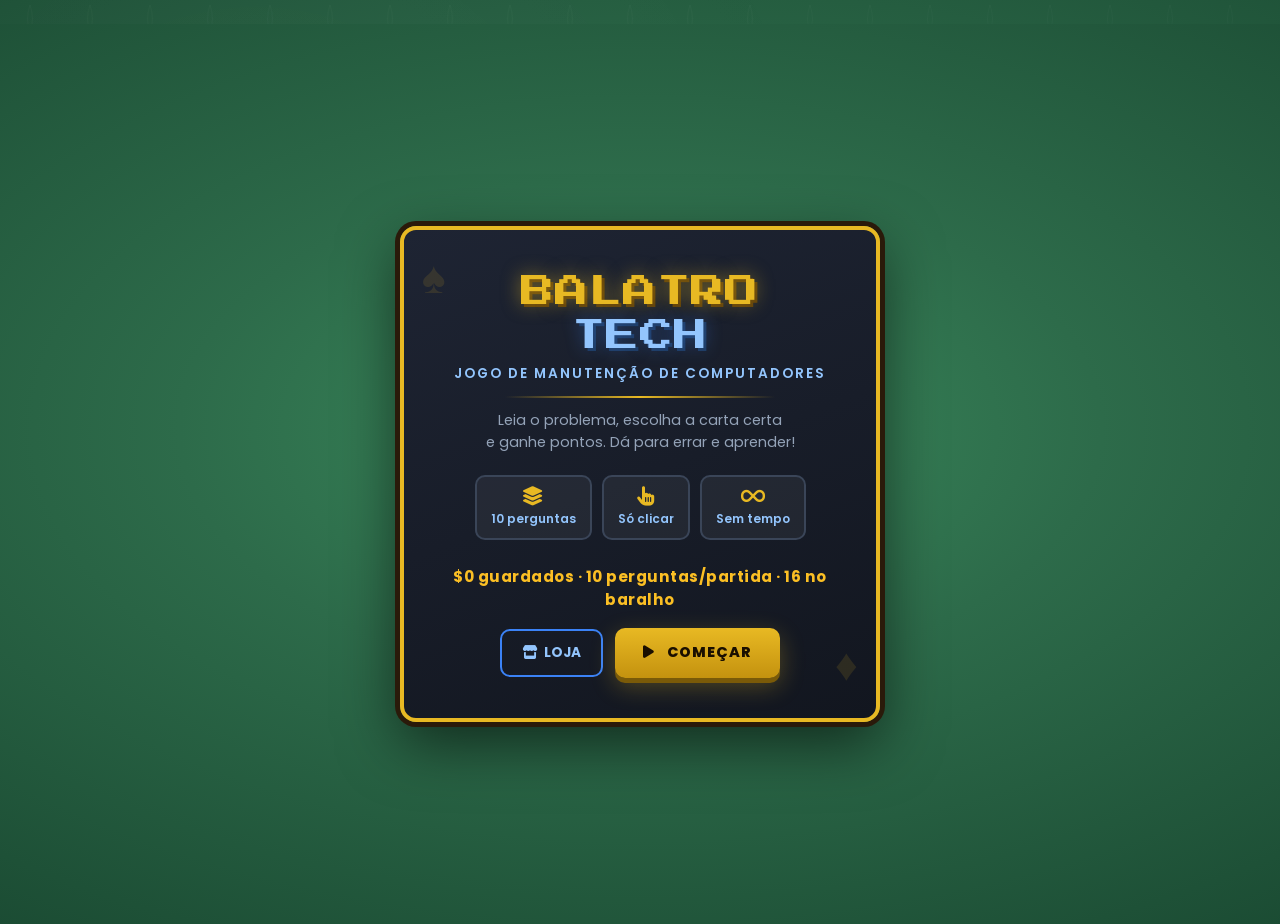
==== commit ad83c969: "Corrige cartas coladas apos responder" ====
--- a/index.html
+++ b/index.html
@@ -4,6 +4,8 @@
     <meta charset="UTF-8">
     <meta name="viewport" content="width=device-width, initial-scale=1.0">
     <title>Balatro Tech — Aprenda a consertar PC</title>
+    <link rel="icon" href="favicon.ico" type="image/x-icon"><text y='.9em' font-size='90'>🃏</text></svg>">
+
     <link href="https://cdn.jsdelivr.net/npm/bootstrap@5.3.0/dist/css/bootstrap.min.css" rel="stylesheet">
     <link rel="stylesheet" href="https://cdnjs.cloudflare.com/ajax/libs/font-awesome/6.4.0/css/all.min.css">
     <link href="https://fonts.googleapis.com/css2?family=Press+Start+2P&family=Poppins:wght@400;600;700&display=swap" rel="stylesheet">
@@ -192,6 +194,6 @@
     </div>
 
     <script src="https://cdn.jsdelivr.net/npm/bootstrap@5.3.0/dist/js/bootstrap.bundle.min.js"></script>
-    <script src="assets/js/script.js"></script>
+    <script src="assets/js/script.js" defer></script>
 </body>
 </html>
--- a/assets/css/css.css
+++ b/assets/css/css.css
@@ -588,12 +588,12 @@
     display: flex;
     justify-content: center;
     align-items: flex-end;
-    gap: 0;
-    padding: 0 6px;
+    gap: 14px;
+    padding: 8px 12px 4px;
     min-height: 240px;
 }
 
-/* Cartas em leque (estilo Balatro) — mais juntas */
+/* Cartas em leque — com espaço fixo (não se juntam ao responder) */
 .play-card {
     width: 155px;
     height: 210px;
@@ -614,20 +614,20 @@
     align-items: center;
     text-align: center;
     flex-shrink: 0;
-    margin: 0 -10px;
+    margin: 0;
     -webkit-tap-highlight-color: transparent;
     touch-action: manipulation;
     user-select: none;
 }
 
-/* Leque suave */
-.play-card:nth-child(1) { transform: rotate(-4deg) translateY(4px); z-index: 1; }
-.play-card:nth-child(2) { transform: rotate(-1.2deg) translateY(1px); z-index: 2; }
-.play-card:nth-child(3) { transform: rotate(1.2deg) translateY(1px); z-index: 3; }
-.play-card:nth-child(4) { transform: rotate(4deg) translateY(4px); z-index: 4; }
+/* Leque suave (só rotação leve) */
+.play-card:nth-child(1) { transform: rotate(-3deg); z-index: 1; }
+.play-card:nth-child(2) { transform: rotate(-1deg); z-index: 2; }
+.play-card:nth-child(3) { transform: rotate(1deg); z-index: 3; }
+.play-card:nth-child(4) { transform: rotate(3deg); z-index: 4; }
 
 .play-card:hover:not(:disabled) {
-    transform: translateY(-22px) scale(1.05) rotate(0deg) !important;
+    transform: translateY(-18px) scale(1.04) rotate(0deg) !important;
     box-shadow:
         0 12px 0 #1a1a1a,
         0 18px 32px rgba(0,0,0,0.5),
@@ -635,14 +635,16 @@
     z-index: 20 !important;
 }
 .play-card:active:not(:disabled) {
-    transform: translateY(-10px) scale(1.03) rotate(0deg) !important;
+    transform: translateY(-8px) scale(1.02) rotate(0deg) !important;
 }
 
 .play-card:disabled { cursor: default; }
 
+/* Escurece, mas MANTÉM o espaço da carta (não junta) */
 .play-card.dimmed {
-    opacity: 0.35;
-    transform: none !important;
+    opacity: 0.4;
+    filter: grayscale(0.35);
+    /* não zera o transform — evita cartas coladas */
 }
 
 .play-card .card-corner {
@@ -675,7 +677,8 @@
     border-color: #059669 !important;
     box-shadow: 0 4px 0 #047857, 0 0 24px rgba(16,185,129,0.5) !important;
     opacity: 1 !important;
-    transform: translateY(-20px) scale(1.08) rotate(0deg) !important;
+    filter: none !important;
+    transform: translateY(-14px) scale(1.04) rotate(0deg) !important;
     z-index: 15 !important;
 }
 
@@ -684,8 +687,35 @@
     border-color: #dc2626 !important;
     box-shadow: 0 4px 0 #991b1b, 0 0 16px rgba(239,68,68,0.4) !important;
     opacity: 1 !important;
-    transform: rotate(0deg) !important;
-}
+    filter: none !important;
+    transform: translateY(-6px) rotate(0deg) !important;
+    z-index: 14 !important;
+}
+
+/* Depois de responder: cartas alinhadas e separadas */
+.hand-cards.answered {
+    gap: 16px !important;
+    align-items: flex-end;
+}
+.hand-cards.answered .play-card {
+    margin: 0 !important;
+    transform: none !important;
+    flex-shrink: 0;
+}
+.hand-cards.answered .play-card.dimmed {
+    opacity: 0.4;
+    filter: grayscale(0.4);
+    transform: none !important;
+}
+.hand-cards.answered .play-card.correct {
+    transform: translateY(-12px) !important;
+    z-index: 15 !important;
+}
+.hand-cards.answered .play-card.wrong {
+    transform: translateY(-4px) !important;
+    z-index: 14 !important;
+}
+
 
 .suit-red { color: #c41e3a; }
 .suit-black { color: #1a1a1a; }
